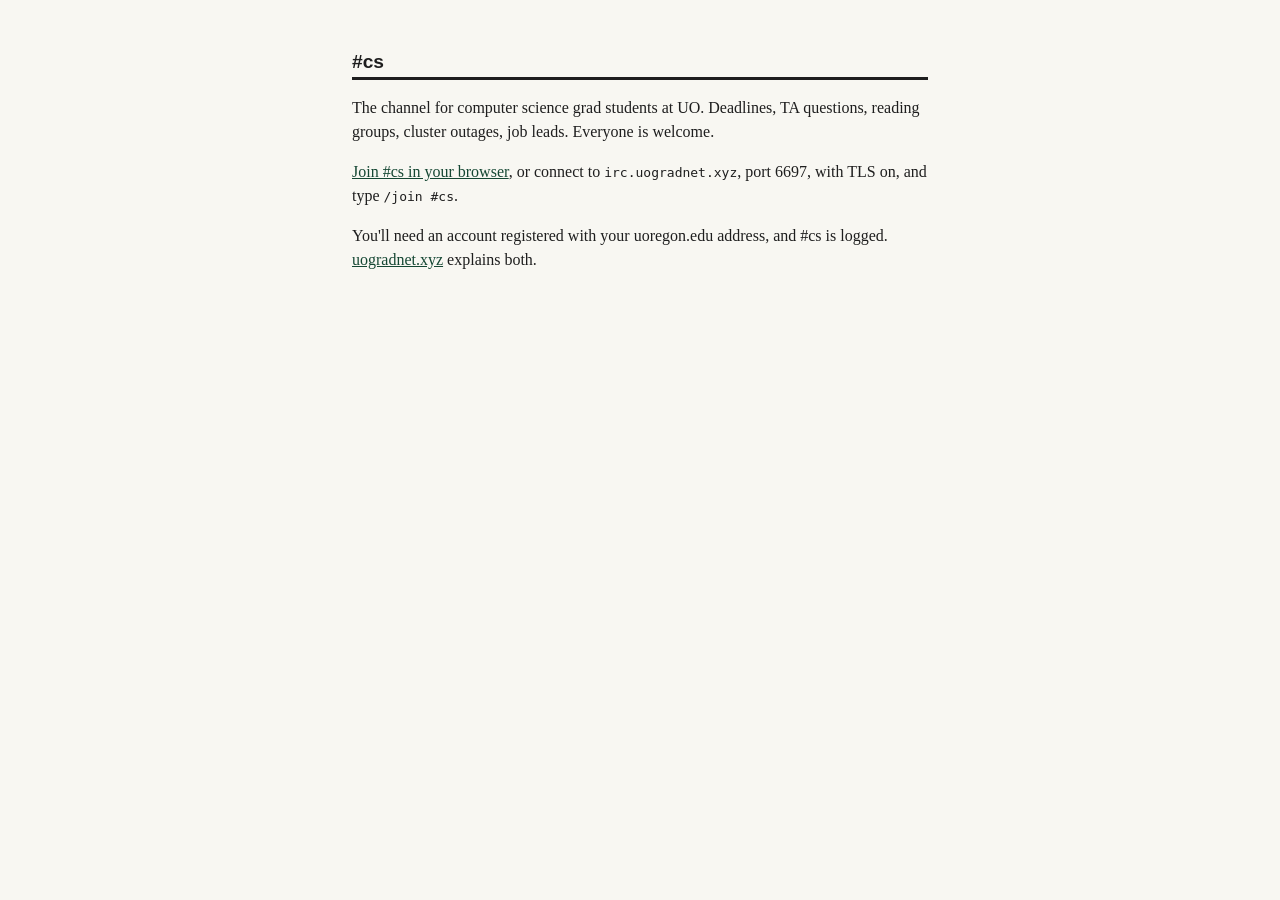
==== www/cs/index.html @ f0b51c05 "Hey, let's see if this works." ====
<!DOCTYPE html>
<html lang="en">
<head>
  <meta charset="utf-8"/>
  <meta name="viewport" content="width=device-width, initial-scale=1"/>
  <title>#cs</title>
  <link rel="stylesheet" href="../static/main.css"/>
  <link rel="icon" href="../static/favicon.png"/>
</head>
<body>
  <h1>#cs</h1>

  <p>
    The channel for computer science grad students at UO. Deadlines,
    TA questions, reading groups, cluster outages, job leads.
    Everyone is welcome.
  </p>
  <p>
    <a href="https://chat.uogradnet.xyz/#cs">Join #cs in your browser</a>,
    or connect to <code>irc.uogradnet.xyz</code>, port 6697, with TLS on,
    and type <code>/join #cs</code>.
  </p>
  <p>
    You'll need an account registered with your uoregon.edu address, and
    #cs is logged. <a href="https://uogradnet.xyz/">uogradnet.xyz</a> explains
    both.
  </p>
</body>
</html>
---- www/static/main.css ----
body {
  max-width: 36em;
  margin: 3em auto;
  padding: 0 1em;
  font-family: serif;
  line-height: 1.5;
  color: rgb(30, 30, 30);
  background: rgb(248, 247, 242);
}

h1 {
  font-family: sans-serif;
  font-size: 1.2em;
  border-bottom: 3px solid rgb(30, 30, 30);
}

h2 {
  font-family: sans-serif;
  font-size: 1em;
  margin-top: 2em;
}

a {
  color: rgb(21, 71, 51);
}

ol li {
  margin-bottom: 0.75em;
}

.signup {
  margin: 0.5em 0;
  padding: 0.75em;
  border: 1px solid rgb(200, 200, 190);
  background: white;
}

.signup label {
  display: block;
  margin-bottom: 0.4em;
  font-family: sans-serif;
  font-size: 0.85em;
}

.signup input {
  display: block;
  width: 100%;
  box-sizing: border-box;
  margin-top: 0.15em;
  padding: 0.3em;
  font: inherit;
  font-family: monospace;
  font-size: 1.1em;
}

.signup code {
  display: block;
  margin: 0.6em 0 0.4em;
  overflow-wrap: anywhere;
}

small {
  color: rgb(110, 110, 110);
}
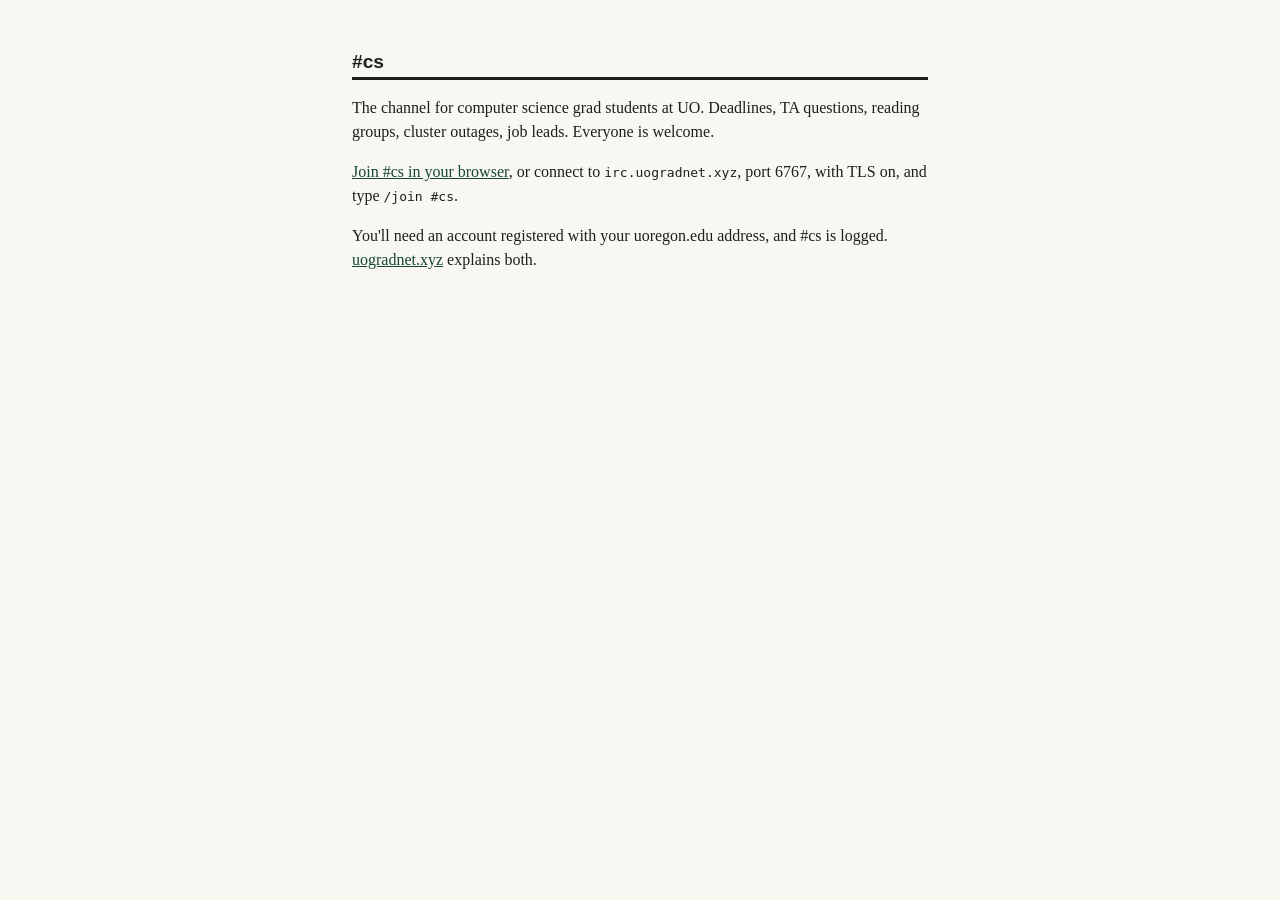
==== commit 99a27a42: "Six seven?" ====
--- a/www/cs/index.html
+++ b/www/cs/index.html
@@ -5,7 +5,7 @@
   <meta name="viewport" content="width=device-width, initial-scale=1"/>
   <title>#cs</title>
   <link rel="stylesheet" href="../static/main.css"/>
-  <link rel="icon" href="../static/favicon.png"/>
+  <link rel="icon" href="../static/favicon.ico"/>
 </head>
 <body>
   <h1>#cs</h1>
@@ -17,7 +17,7 @@
   </p>
   <p>
     <a href="https://chat.uogradnet.xyz/#cs">Join #cs in your browser</a>,
-    or connect to <code>irc.uogradnet.xyz</code>, port 6697, with TLS on,
+    or connect to <code>irc.uogradnet.xyz</code>, port 6767, with TLS on,
     and type <code>/join #cs</code>.
   </p>
   <p>
